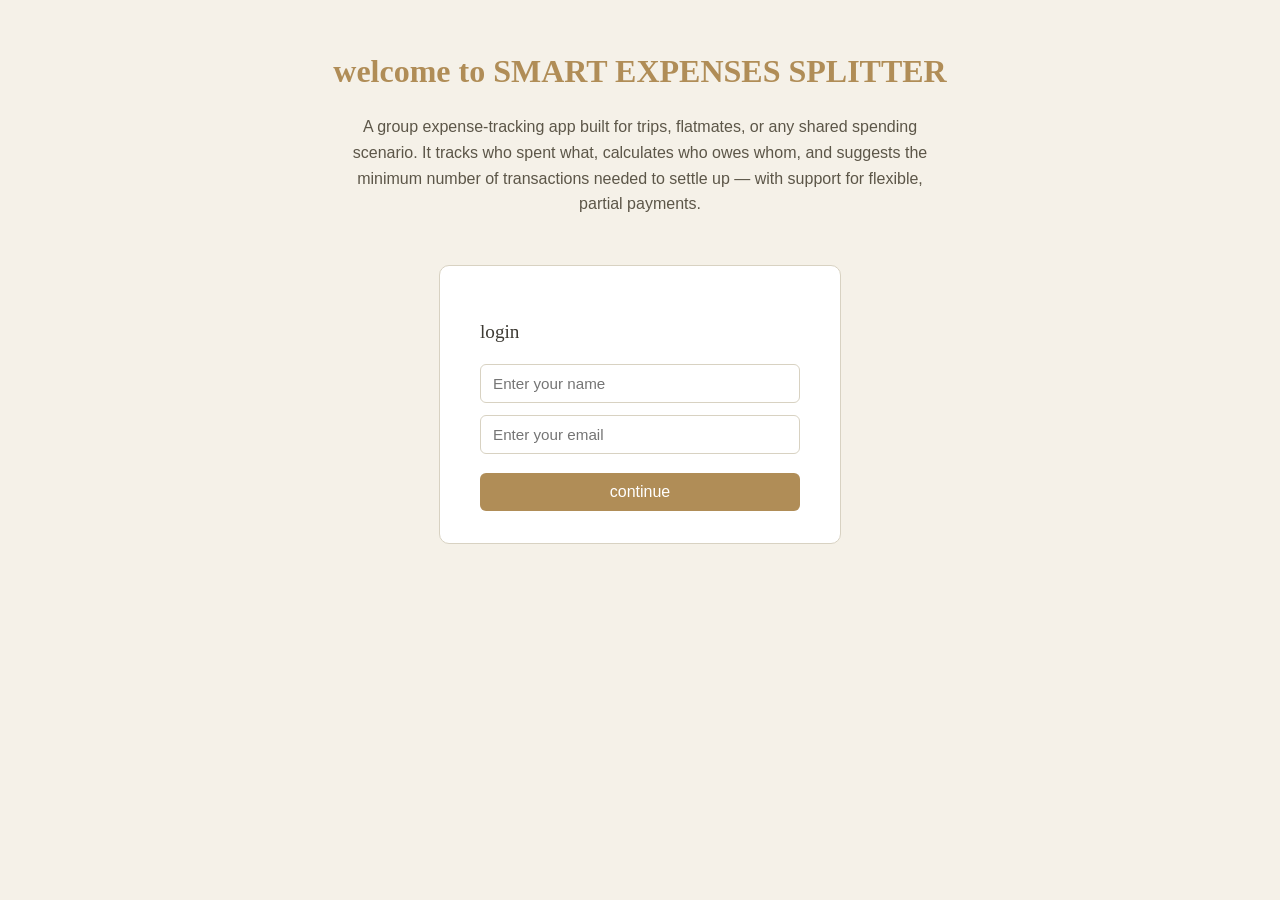
==== frontend/html/index.html @ 59863a56 "Initial commit: login page with styling" ====
<!DOCTYPE html>
<html lang="en">
<head>
    <meta charset="UTF-8">
    <meta name="viewport" content="width=device-width, initial-scale=1.0">
    <title>SMART EXPENSES SPLITTER</title>
    <link rel="stylesheet" href="../css/style.css">
</head>
<body>
    <h1>welcome to SMART EXPENSES SPLITTER</h1>
    <p>A group expense-tracking app built for trips, flatmates, or any shared spending scenario. It tracks who spent what, calculates who owes whom, and suggests the minimum number of transactions needed to settle up — with support for flexible, partial payments.</p>
    <div class="login">
        <div class="user-info">
            <p>login</p>
            <div class="input-box">
                <input type="text" id="username" placeholder="Enter your name">
                <input type="text" id="email" placeholder="Enter your email">
            </div>
            <button id= "continue">continue</button>
        </div>
    </div>
</body>
</html>
---- frontend/css/style.css ----
body {
    background-color: #F5F1E8;
    color: #3D3A33;
    font-family: Arial, sans-serif;
    margin: 0;
    display: flex;
    flex-direction: column;
    align-items: center;
    min-height: 100vh;
    padding: 2rem;
    box-sizing: border-box;
}

h1 {
    text-align: center;
    font-family: Georgia;
    color: #B08D57;
    margin-bottom: 0.5rem;
}

p {
    max-width: 600px;
    text-align: center;
    line-height: 1.6;
    color: #5C5648;
}

.login {
    background-color: #FFFFFF;
    border: 1px solid #D8D2C2;
    border-radius: 10px;
    padding: 2rem 2.5rem;
    margin-top: 2rem;
    width: 320px;
}

.user-info p {
    font-family: Georgia;
    font-size: 1.2rem;
    color: #3D3A33;
    margin-bottom: 1rem;
    text-align: left;
}

.input-box {
    display: flex;
    flex-direction: column;
    gap: 12px;
    margin-bottom: 1.2rem;
}

input {
    padding: 10px 12px;
    border: 1px solid #D8D2C2;
    border-radius: 6px;
    font-size: 0.95rem;
    outline: none;
    transition: border-color 0.2s ease;
}

input:focus {
    border-color: #B08D57;
}

button {
    width: 100%;
    padding: 10px;
    background-color: #B08D57;
    color: #FFFFFF;
    border: none;
    border-radius: 6px;
    font-size: 1rem;
    cursor: pointer;
    transition: background-color 0.2s ease;
}

button:hover {
    background-color: #95713F;
}
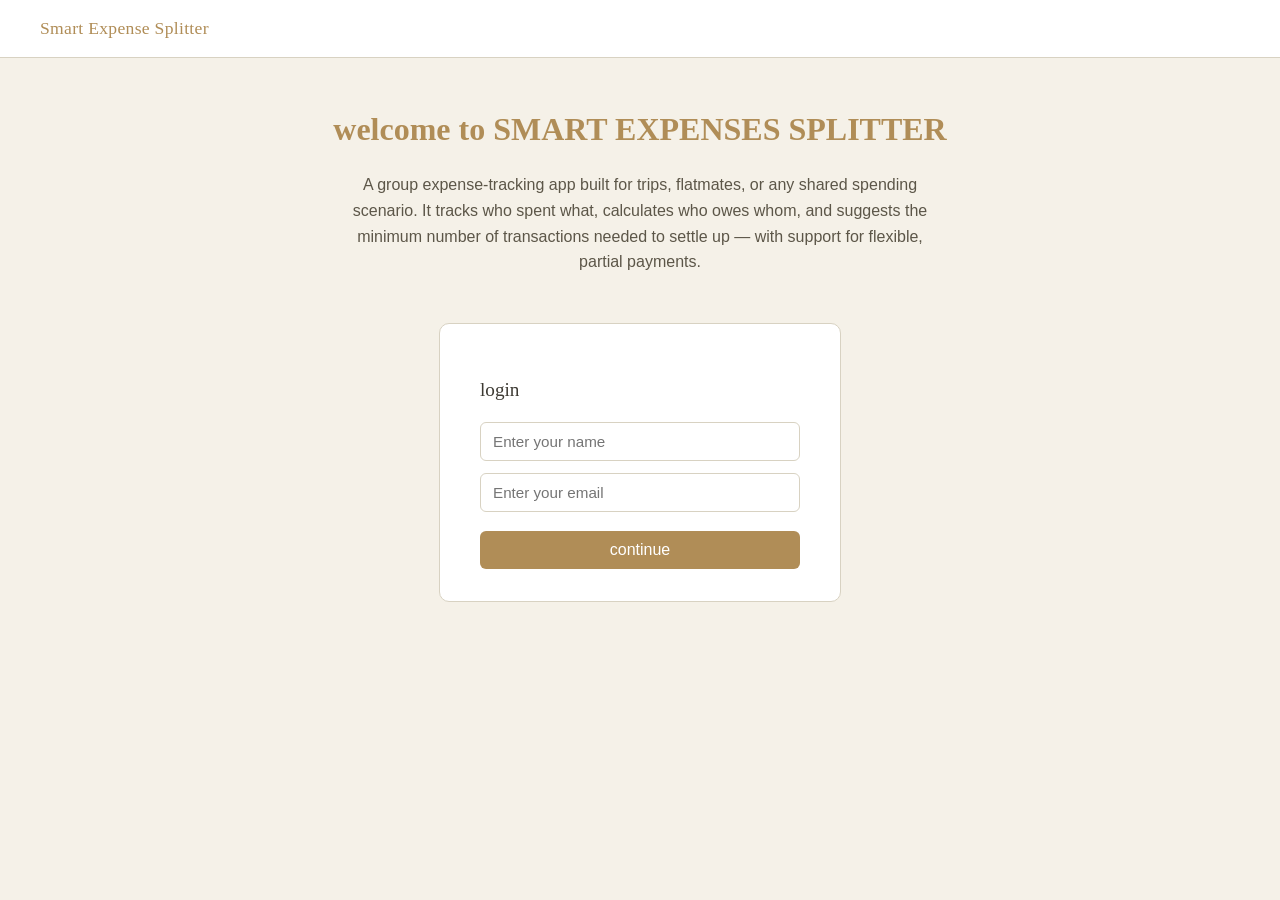
==== commit 1c9e9b65: "Add balance bars, custom modal, settle-up, history pages, and styling polish" ====
--- a/frontend/html/index.html
+++ b/frontend/html/index.html
@@ -7,17 +7,25 @@
     <link rel="stylesheet" href="../css/style.css">
 </head>
 <body>
-    <h1>welcome to SMART EXPENSES SPLITTER</h1>
-    <p>A group expense-tracking app built for trips, flatmates, or any shared spending scenario. It tracks who spent what, calculates who owes whom, and suggests the minimum number of transactions needed to settle up — with support for flexible, partial payments.</p>
-    <div class="login">
-        <div class="user-info">
-            <p>login</p>
-            <div class="input-box">
-                <input type="text" id="username" placeholder="Enter your name">
-                <input type="text" id="email" placeholder="Enter your email">
+    <nav class="topbar">
+        <span class="brand">Smart Expense Splitter</span>
+    </nav>
+
+    <div class="center-page">
+        <h1>welcome to SMART EXPENSES SPLITTER</h1>
+        <p>A group expense-tracking app built for trips, flatmates, or any shared spending scenario. It tracks who spent what, calculates who owes whom, and suggests the minimum number of transactions needed to settle up — with support for flexible, partial payments.</p>
+        <div class="login">
+            <div class="user-info">
+                <p>login</p>
+                <div class="input-box">
+                    <input type="text" id="username" placeholder="Enter your name">
+                    <input type="text" id="email" placeholder="Enter your email">
+                </div>
+                <button id="continue">continue</button>
             </div>
-            <button id= "continue">continue</button>
         </div>
     </div>
+
+    <script src="../js/login.js"></script>
 </body>
 </html>
--- a/frontend/css/style.css
+++ b/frontend/css/style.css
@@ -3,11 +3,7 @@
     color: #3D3A33;
     font-family: Arial, sans-serif;
     margin: 0;
-    display: flex;
-    flex-direction: column;
-    align-items: center;
     min-height: 100vh;
-    padding: 2rem;
     box-sizing: border-box;
 }
 
@@ -76,4 +72,442 @@
 
 button:hover {
     background-color: #95713F;
+}
+
+.topbar {
+    background-color: #FFFFFF;
+    border-bottom: 1px solid #D8D2C2;
+    padding: 18px 40px;
+}
+
+.brand {
+    font-family: Georgia;
+    font-size: 1.1rem;
+    color: #B08D57;
+    letter-spacing: 0.3px;
+}
+
+.page-container {
+    max-width: 720px;
+    margin: 0 auto;
+    padding: 3rem 2rem;
+}
+
+.dashboard-header {
+    display: flex;
+    justify-content: space-between;
+    align-items: center;
+    margin-bottom: 3rem;
+}
+
+.greeting-label {
+    font-size: 0.8rem;
+    color: #8A8270;
+    margin: 0;
+    text-transform: uppercase;
+    letter-spacing: 0.8px;
+}
+
+.dashboard-header h1 {
+    text-align: left;
+    font-size: 2.2rem;
+    margin: 0.3rem 0 0 0;
+}
+
+.primary-btn {
+    width: auto;
+    padding: 12px 22px;
+    background-color: #B08D57;
+    color: #FFFFFF;
+    border: none;
+    border-radius: 6px;
+    font-size: 0.95rem;
+    font-weight: 600;
+    cursor: pointer;
+    transition: background-color 0.2s ease;
+}
+
+.primary-btn:hover {
+    background-color: #95713F;
+}
+
+.section-heading-row {
+    display: flex;
+    align-items: baseline;
+    gap: 10px;
+    margin-bottom: 1.2rem;
+    border-bottom: 1px solid #E0DACB;
+    padding-bottom: 0.8rem;
+}
+
+.groups-section h2 {
+    font-family: Georgia;
+    font-size: 1.15rem;
+    color: #3D3A33;
+    margin: 0;
+}
+
+.group-count {
+    font-size: 0.85rem;
+    color: #8A8270;
+}
+
+.groups-grid {
+    display: flex;
+    flex-direction: column;
+    gap: 12px;
+}
+
+.group-card {
+    background-color: #FFFFFF;
+    border: 1px solid #D8D2C2;
+    border-radius: 8px;
+    padding: 18px 22px;
+    cursor: pointer;
+    font-size: 1.02rem;
+    display: flex;
+    justify-content: space-between;
+    align-items: center;
+    transition: background-color 0.2s ease, transform 0.15s ease;
+}
+
+.group-card::after {
+    content: "→";
+    color: #B08D57;
+}
+
+.group-card:hover {
+    background-color: #F0EBDD;
+    transform: translateX(4px);
+}
+
+.empty-state {
+    text-align: center;
+    padding: 3.5rem 1rem;
+    border: 1px dashed #D8D2C2;
+    border-radius: 8px;
+}
+
+.empty-state p {
+    font-family: Georgia;
+    font-size: 1.15rem;
+    color: #3D3A33;
+    margin-bottom: 0.4rem;
+}
+
+.empty-state span {
+    font-size: 0.9rem;
+    color: #8A8270;
+}
+.form-card {
+    background-color: #FFFFFF;
+    border: 1px solid #D8D2C2;
+    border-radius: 10px;
+    padding: 2rem;
+    max-width: 420px;
+    margin: 2rem auto;
+    display: flex;
+    flex-direction: column;
+}
+
+.form-card label {
+    font-size: 0.85rem;
+    color: #8A8270;
+    text-transform: uppercase;
+    letter-spacing: 0.5px;
+    margin-bottom: 6px;
+    margin-top: 16px;
+}
+
+.form-card label:first-child {
+    margin-top: 0;
+}
+
+.form-card input,
+.form-card select {
+    padding: 10px 12px;
+    border: 1px solid #D8D2C2;
+    border-radius: 6px;
+    font-size: 0.95rem;
+    outline: none;
+    transition: border-color 0.2s ease;
+    font-family: Arial, sans-serif;
+}
+
+.form-card input:focus,
+.form-card select:focus {
+    border-color: #B08D57;
+}
+
+.form-card button {
+    margin-top: 1.5rem;
+}
+
+#splitAmongList {
+    display: flex;
+    flex-direction: column;
+    gap: 8px;
+    margin-top: 4px;
+}
+
+#splitAmongList label {
+    text-transform: none;
+    font-size: 0.95rem;
+    color: #3D3A33;
+    margin: 0;
+    display: flex;
+    align-items: center;
+    gap: 8px;
+}
+
+h2 {
+    font-family: Georgia;
+    font-size: 1.15rem;
+    color: #3D3A33;
+    text-align: center;
+    margin-top: 2rem;
+}
+
+#expenseHistory p,
+#paymentHistory p {
+    background-color: #FFFFFF;
+    border: 1px solid #D8D2C2;
+    border-radius: 6px;
+    padding: 12px 16px;
+    max-width: 500px;
+    margin: 0 auto 10px auto;
+    font-size: 0.95rem;
+}
+
+a {
+    display: block;
+    text-align: center;
+    margin: 2rem auto;
+    color: #B08D57;
+    text-decoration: none;
+    font-size: 0.9rem;
+}
+
+a:hover {
+    text-decoration: underline;
+}
+input[type="checkbox"] {
+    accent-color: #B08D57;
+    width: 16px;
+    height: 16px;
+    cursor: pointer;
+}
+.group-nav {
+    display: flex;
+    gap: 10px;
+    margin: 1.5rem 0 2.5rem 0;
+    flex-wrap: wrap;
+}
+
+.group-nav a {
+    display: inline-block;
+    margin: 0;
+    padding: 8px 16px;
+    background-color: #FFFFFF;
+    border: 1px solid #D8D2C2;
+    border-radius: 20px;
+    color: #3D3A33;
+    font-size: 0.9rem;
+    text-decoration: none;
+    transition: background-color 0.2s ease, border-color 0.2s ease;
+}
+
+.group-nav a:hover {
+    background-color: #F0EBDD;
+    border-color: #B08D57;
+}
+
+.balance-row {
+    display: flex;
+    align-items: center;
+    gap: 14px;
+    padding: 14px 0;
+    border-bottom: 1px solid #EDE7D8;
+}
+
+.balance-row:last-child {
+    border-bottom: none;
+}
+
+.member-name {
+    width: 70px;
+    font-weight: 600;
+    font-size: 0.95rem;
+}
+
+.balance-track {
+    position: relative;
+    flex: 1;
+    height: 10px;
+    background-color: #EDE7D8;
+    border-radius: 5px;
+}
+
+.balance-track::after {
+    content: "";
+    position: absolute;
+    left: 50%;
+    top: -5px;
+    bottom: -5px;
+    width: 1px;
+    background-color: #C7BFA8;
+}
+
+.balance-fill {
+    position: absolute;
+    top: 0;
+    height: 100%;
+    border-radius: 5px;
+}
+
+.balance-fill.credit {
+    left: 50%;
+    background-color: #3F7858;
+}
+
+.balance-fill.debit {
+    right: 50%;
+    background-color: #A8462F;
+}
+
+.amount-credit, .amount-debit {
+    width: 90px;
+    text-align: right;
+    font-weight: 600;
+    font-size: 0.9rem;
+}
+
+.amount-credit { color: #3F7858; }
+.amount-debit { color: #A8462F; }
+
+.settled-badge {
+    background-color: #C9952F;
+    color: #FFFFFF;
+    font-size: 0.75rem;
+    padding: 3px 10px;
+    border-radius: 20px;
+    width: 90px;
+    text-align: center;
+    display: inline-block;
+}
+
+.spent-row {
+    display: flex;
+    align-items: center;
+    gap: 14px;
+    padding: 10px 0;
+}
+
+.spent-track {
+    flex: 1;
+    height: 8px;
+    background-color: #EDE7D8;
+    border-radius: 4px;
+    overflow: hidden;
+}
+
+.spent-fill {
+    height: 100%;
+    background-color: #B08D57;
+    border-radius: 4px;
+}
+
+.spent-amount {
+    width: 90px;
+    text-align: right;
+    font-size: 0.9rem;
+}
+
+.history-card {
+    background-color: #FFFFFF;
+    border: 1px solid #D8D2C2;
+    border-left: 4px solid #D8D2C2;
+    border-radius: 6px;
+    padding: 12px 16px;
+    max-width: 500px;
+    margin: 0 auto 10px auto;
+    font-size: 0.95rem;
+}
+
+.history-card.expense { border-left-color: #B08D57; }
+.history-card.payment { border-left-color: #3F7858; }
+.center-page {
+    display: flex;
+    flex-direction: column;
+    align-items: center;
+    padding: 2rem;
+}
+.modal-overlay {
+    position: fixed;
+    top: 0; left: 0; right: 0; bottom: 0;
+    background-color: rgba(16, 43, 58, 0.5);
+    display: flex;
+    align-items: center;
+    justify-content: center;
+    z-index: 100;
+}
+
+.modal-box {
+    background-color: #FFFFFF;
+    border-radius: 10px;
+    padding: 2rem;
+    width: 340px;
+    display: flex;
+    flex-direction: column;
+}
+
+.modal-box h3 {
+    font-family: Georgia;
+    color: #3D3A33;
+    margin: 0 0 1rem 0;
+}
+
+.modal-box label {
+    font-size: 0.8rem;
+    color: #8A8270;
+    text-transform: uppercase;
+    margin-bottom: 6px;
+    margin-top: 12px;
+}
+
+.modal-box input {
+    padding: 10px 12px;
+    border: 1px solid #D8D2C2;
+    border-radius: 6px;
+    font-size: 0.95rem;
+    outline: none;
+}
+
+.modal-box input:focus {
+    border-color: #B08D57;
+}
+
+.modal-actions {
+    display: flex;
+    gap: 10px;
+    margin-top: 1.5rem;
+}
+
+.modal-actions button {
+    flex: 1;
+    margin: 0;
+}
+
+.secondary-btn {
+    padding: 10px;
+    background-color: #F0EBDD;
+    color: #3D3A33;
+    border: 1px solid #D8D2C2;
+    border-radius: 6px;
+    cursor: pointer;
+    font-size: 0.95rem;
+}
+
+.secondary-btn:hover {
+    background-color: #E5DECB;
 }
